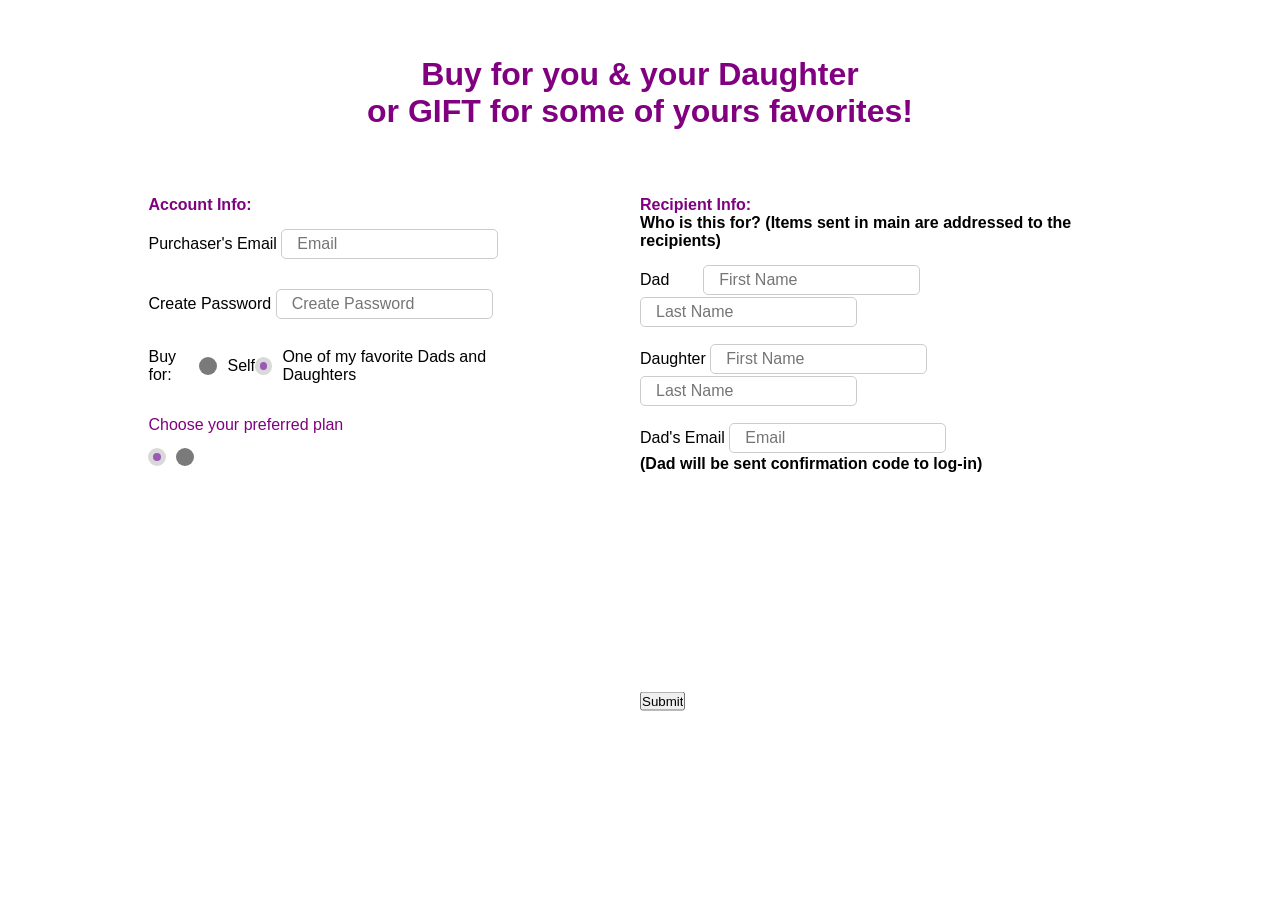
==== index.html @ 10112c99 "sdf" ====
<!DOCTYPE html>
<html lang="en">

<head>
    <meta charset="UTF-8">
    <meta http-equiv="X-UA-Compatible" content="IE=edge">
    <meta name="viewport" content="width=device-width, initial-scale=1.0">
    <title>Form</title>
    <link rel="stylesheet" type="text/css" href="style.css">
    <script src="https://ajax.googleapis.com/ajax/libs/jquery/3.5.1/jquery.min.js"></script>

    <script>
        var allProducts = [];
        function onEmaiChange() {
            console.log("onEmaiChange ")
            var emailInput = document.getElementById("email");
            var alleyoop_login_email = localStorage.getItem("alleyoop_login_email")
            passwordDiv.style.display = "block";
            if(alleyoop_login_email) {
                if (alleyoop_login_email == emailInput.value) {
                    passwordDiv.style.display = "none";
                }else {
                    passwordDiv.style.display = "block";
                }
            }
        }
        $(document).ready(function () {
            getProductList()
            var id = localStorage.getItem("alleyoop_login_id")
            var alleyoop_login_email = localStorage.getItem("alleyoop_login_email")
            
            var emailInput = document.getElementById("email");
            // var passwordDiv = document.getElementById("passwordDiv");
            if (id) {
                emailInput.value = alleyoop_login_email
                passwordDiv.style.display = "none";
            }else {
                passwordDiv.style.display = "block";
            }
        });
        function getProductList() {
            var settings = {
                "url": "http://0.0.0.0:4000",
                "method": "POST",
                "timeout": 0,
                "headers": {
                    "Content-Type": "application/json"
                },
                "data": JSON.stringify({
                    query: "query {user_allStripeProducts(limit:2) {\n    id\n    name\n    active\n    description\n    currency\n    unit_amount\n    product\n    recurring {\n        interval\n        interval_count\n        trial_period_days\n        usage_type\n    }\n}}",
                    variables: {}
                })
            };

            $.ajax(settings).done(function (response) {
                console.log("response products " + JSON.stringify(response));
                if (response.data.user_allStripeProducts.length > 1) {
                    allProducts = response.data.user_allStripeProducts;
                    var priceMonthly = allProducts[1].unit_amount / 100;
                    var priceYearly = allProducts[0].unit_amount / 100;
                    var priceMonthlyTotal = priceMonthly * 12
                    var yearlyPercents = (priceYearly / priceMonthlyTotal) * 100
                    var yearlySavingPercent = 100 - yearlyPercents
                    var priceText1 = allProducts[1].currency.toUpperCase() + " " + priceMonthly + "/" + allProducts[1].recurring.interval + ", Billed Monthly(automatic renewal,cancel anytime)"
                    var priceText2 = allProducts[0].currency.toUpperCase() + " " + priceYearly + "/" + allProducts[0].recurring.interval + ", Billed Annually( " + Math.floor(yearlySavingPercent) + "% yearly savings)"

                    document.getElementById("plan1").innerHTML = priceText1
                    document.getElementById("plan2").innerHTML = priceText2
                }
            });
        }
        function openForm() {
            
            document.getElementById("myForm").style.display = "block";
        }

        function closeForm() {
            document.getElementById("myForm").style.display = "none";
        }
        function submitButtonClick() {
            console.log("email is ")
            var email = document.getElementById("email").value ?? undefined;
            var password = document.getElementById("password").value ?? undefined;

            var dadFirstName = document.getElementById("dadFirstName").value ?? undefined;
            var dadLastName = document.getElementById("dadLastName").value ?? undefined;
            var daughterFirstName = document.getElementById("daughterFirstName").value ?? undefined;
            var daughterLastName = document.getElementById("daughterLastName").value ?? undefined;
            var dadEmail = document.getElementById("dadEmail").value ?? undefined;

            var base_url = window.location.origin;
            var successUrl = base_url + "/success.html"
            var cancelUrl = base_url + "/cancel.html"
            // console.log("password is " + base_url)
            var option1 = $("input[type='radio'][id='option-1']:checked").val();
            var option2 = $("input[type='radio'][id='option-2']:checked").val();
            var option3 = $("input[type='radio'][id='option-3']:checked").val();
            var option4 = $("input[type='radio'][id='option-4']:checked").val();
            console.log("check3 is " + option3)
            console.log("check4 is " + option4)
            
            var dadEmailFinal = ""
            // if (!(option3 || option4)) {
            //     alert("Please select your plan")
            //     return;
            // }
            console.log("check4 is " + dadFirstName)
            console.log("check4 is " + dadLastName)
            console.log("check4 is " + daughterFirstName)
            console.log("check4 is " + daughterLastName)
            console.log("check4 is " + dadEmail)
            if(!(dadFirstName && dadLastName && dadEmail)){
                alert("Please fill all the required information")
                return;
            }
            if(option1) {
                dadEmailFinal = dadEmailFinal 
            }else {
                dadEmailFinal = dadEmail
            }
            var selectedProduct
            if (option3) {
                selectedProduct = allProducts[1]
            }
            if (option4) {
                selectedProduct = allProducts[0]
            }
            if (!(option3 || option4)) {
                alert("Please select your plan")
                return;
            }
            var id = localStorage.getItem("alleyoop_login_id") ?? ""
            if (email && (id || password)) {
                
                var query = "mutation ($gift_giver_id : String!,$success_url : String!,$cancel_url : String!,$product_id : String!,$input : GiftGiverInput!,){\n    giftGiver_Stripe(gift_giver_id : $gift_giver_id,success_url : $success_url,cancel_url : $cancel_url,product_id : $product_id,input : $input, ){\n        url id\n    }\n}\n"
                console.log("query + " + query)
                var settings = {
                    "url": "http://0.0.0.0:4000",
                    "method": "POST",
                    "timeout": 0,
                    "headers": {
                        "Content-Type": "application/json"
                    },
                    "data": JSON.stringify({
                        query: query,
                        variables:  {"gift_giver_id":id,"success_url":successUrl,
                        "cancel_url":cancelUrl,"product_id":selectedProduct.product,
                        "input":{"email":email,"password":password}}
                    })
                };

                $.ajax(settings).done(function (response) {
                    console.log(JSON.stringify(response));
                    if (response.data.giftGiver_Stripe) {
                        localStorage.setItem('alleyoop_login_id', response.data.giftGiver_Stripe.id)
                        localStorage.setItem('alleyoop_login_email', email)
                        sessionStorage.setItem('dadFirstName', dadFirstName)
                        sessionStorage.setItem('dadLastName', dadLastName)
                        sessionStorage.setItem('daughterFirstName', daughterFirstName)
                        sessionStorage.setItem('daughterLastName', daughterLastName)
                        sessionStorage.setItem('dadEmail', dadEmailFinal)
                        sessionStorage.setItem('purchaserEmail', email)
                        sessionStorage.setItem('productId', selectedProduct.product)
                        sessionStorage.setItem('product', JSON.stringify(selectedProduct))

                        window.location.replace(response.data.giftGiver_Stripe.url);
                    } else {
                        if (response.errors.length > 0) {
                            let message = response.errors[0].message
                            if (message == "This Email ID is already registered.") {
                                getConfirmation()
                            } else {
                                alert(message)
                            }

                        } else {
                            alert("Something went wrong, please try again later")
                        }
                    }
                });
            } else {
                alert("Please enter email and password")
            }
        }
        function getConfirmation() {
            var retVal = confirm("This email is already exists, do you want to proceed to login?");
            if (retVal == true) {
                openForm()
                return true;
            }
            else {
                return false;
            }
        }
        function loginClicked() {
            var email = document.getElementById("emailPopup").value ?? undefined;
            var password = document.getElementById("passwordPopup").value ?? undefined;
            
            if (email && password) {
                var settings = {
                    "url": "http://0.0.0.0:4000",
                    "method": "POST",
                    "timeout": 0,
                    "headers": {
                        "Content-Type": "application/json"
                    },
                    "data": JSON.stringify({
                        query: "query ($email : String!,$password : String!){\n    login_giftGiver(email:$email,password:$password ){\n        email id\n    }\n}",
                        variables: {
    "email":email,
    "password":password
}
                    })
                };

                $.ajax(settings).done(function (response) {
                    console.log(response);
                    if (response.data.login_giftGiver) {

                        localStorage.setItem('alleyoop_login_id', response.data.login_giftGiver.id)
                        localStorage.setItem('alleyoop_login_email', email)
                        var passwordDiv = document.getElementById("passwordDiv");
                        passwordDiv.style.display = 'none';
                        closeForm()
                    } else {
                        if (response.errors.length > 0) {

                            alert(response.errors[0].message)

                        } else {
                            alert("Something went wrong, please try again later")
                        }
                    }
                });
            } else {
                alert("Please enter email and password")
            }
        }
    </script>
</head>

<body>
    <main>
        <div class="TopContainer">
            <p>Buy for you & your Daughter</p>
            <p>or GIFT for some of yours favorites!</p>
        </div>
        <div class="MiddleContainer">
            <div class="LeftContainer">
                <span style="color:purple">Account Info:</span>
                <form action="#">
                    <div class="input-box">
                        <span class="details">
                            Purchaser's Email
                        </span>
                        <input type="text" placeholder="Email" onkeypress="onEmaiChange()" id="email" required>
                    </div>
                    <div class="input-box" id="passwordDiv">
                        <span class="details">
                            Create Password
                        </span>
                        <input type="text" placeholder="Create Password" id="password" required>
                    </div>
                    <div class="Buy-details" style="font-weight: normal;">
                        <input type="radio" name="Buy" id="option-1" value="self" onchange="show1()">
                        <input type="radio" name="Buy" id="option-2" checked="checked" value="daughters" onchange="show1()">
                        <div class="type">
                            <span>Buy for: </span>
                            <label for="option-1">
                                <span class="option one"></span>
                                <span class="Buy">Self</span>
                            </label>
                            <label for="option-2">
                                <span class="option two"></span>
                                <span class="Buy">One of my favorite Dads and Daughters</span>
                            </label>
                        </div>


                    </div>
                    <br>
                    <div class="Plan-details" style="font-weight: normal;">
                        <p style="color:purple">Choose your preferred plan</p>

                        <input type="radio" name="Plan" checked="checked" id="option-3">
                        <input type="radio" name="Plan" id="option-4">
                        <div class="plantype" style="font-size: 50;">
                            <label for="option-3">
                                <span class="option three"></span>
                                <span class="Plan" id="plan1"></span>
                            </label>

                            <label for="option-4">
                                <span class="option four"></span>
                                <span class="Plan" id="plan2"></span>
                            </label>
                        </div>
                    </div>
                </form>
            </div>


            <div class="RightContainer" id="right-container">
                <span style="color:purple">Recipient Info:</span>
                <p>Who is this for? (Items sent in main are addressed to the recipients)</p>
                <form action="#">
                    <div class="input-box">
                        <span class="details" style="padding-right: 6%;">
                            Dad
                        </span>
                        <input type="text" id="dadFirstName" placeholder="First Name" required>
                        <input type="text" id="dadLastName" placeholder="Last Name" required>
                    </div>
                    <div class="input-box">
                        <span class="details">
                            Daughter
                        </span>
                        <input type="text" id="daughterFirstName" placeholder="First Name" required>
                        <input type="text" id="daughterLastName" placeholder="Last Name" required>
                    </div>
                    <!-- <div class="input-box">
                        <span class="details">Daughter's Birthday(optional)</span>
                        <input type="text" style="width: 12%" placeholder="MM">
                        <input type="text" style="width: 12%" placeholder="YY">
                        <p>(allows us to deliver most fun and age-appropriare )</p>
                    </div> -->

                    <div class="input-box" style="padding-bottom: 5%">
                        <span class="details">
                            Dad's Email
                        </span>
                        <input type="text" id="dadEmail" placeholder="Email" required>
                        <p>(Dad will be sent confirmation code to log-in)</p>
                    </div>

                    <!-- <div class="input-box">
                        <p class="details">
                            Recipient's Mailing Address:
                        </p>
                        <input type="text" placeholder="Address 1 (Number and Street)" style="width:80%">
                        <input type="text" placeholder="Address 2 " style="width:80%">
                        <input type="text" placeholder="City" style="width:30%">
                        <input type="text" placeholder="State" style="width:10%">
                        <input type="text" placeholder="ZIP/Postal Code" style="width:30%">
                    </div> -->
                </form>
            </div>
        </div>

        <div class="BottomContainer">
            <div class="button">
                <input type="submit" value="Submit" onclick="submitButtonClick()">
            </div>
        </div>
        <div class="form-popup" id="myForm">
            <form class="form-container">
                <h1>Login</h1>

                <label for="email"><b>Email</b></label>
                <input type="text" placeholder="Enter Email" id="emailPopup" name="email" required>

                <label for="psw"><b>Password</b></label>
                <input type="password" placeholder="Enter Password" id="passwordPopup" name="psw" required>

                <button type="button" class="btn" onclick="loginClicked()">Login</button>
                <button type="button" class="btn cancel" onclick="closeForm()">Close</button>
            </form>
        </div>
    </main>
    <script src="./app.js"></script>
</body>

</html>
---- style.css ----
*{
    margin: 0;
    padding: 0;
    box-sizing: border-box;
}

main{
    padding-top: 2%;
    padding-bottom: 2%;
    padding-left: 10%;
    padding-right: 10%;
    display: grid;
    grid-template-rows: 150px 500px 50px;
    grid-template-columns: repeat(2,1fr);
}




.TopContainer{
    padding-top: 3%;
    color: purple;
    font-weight: bold;
    font-size: xx-large;
    font-family:sans-serif;
    text-align: center;
    grid-column: 1/-1;
}

.MiddleContainer{
    color: black;
    font-weight: bold;
    font-family:sans-serif;
    font-size: medium;
    display: grid;
    grid-column: 1/-1;
    grid-template-columns: repeat(2,0.5fr);
    padding: 2%;
}
.BottomContainer{
    grid-column: 1/-1;  
    position: relative;  
}

.button{
    margin: 0;
    position: absolute;
    top: 50%;
    left: 50%;
    -ms-transform: translateY(-50%);
    transform: translateY(-50%);
}

.MiddleContainer .LeftContainer .input-box input{
    height: 30px;
    margin-bottom: 3%;
    border-radius: 5px;
    border: 1px solid #ccc;
    padding-left: 15px;
    font-size: 16px;
}

.MiddleContainer .LeftContainer .input-box .details{
    font-weight: 500;
    margin-bottom: 10px;

}

.MiddleContainer .LeftContainer .input-box {
    margin: 15px 0 2px 0;
    width: calc(100%/2-20px);
}

.MiddleContainer .RightContainer .input-box .details{
    font-weight: 500;
    margin-bottom: 5px;

}

.MiddleContainer .RightContainer .input-box input{
    height: 30px;
    margin-bottom: 2px;
    border-radius: 5px;
    border: 1px solid #ccc;
    padding-left: 15px;
    font-size: 16px;
}


.MiddleContainer .RightContainer .input-box {
    margin: 15px 0 2px 0;
    width: calc(100%/2-20px);
}

.Buy-details .type{
    display: flex;
    width: 80%;
    margin: 14px 0;
    justify-content: space-between;
}
.Buy-details .type label{
    display: flex;
    align-items: center;
}
.Buy-details .type .option{
    height: 18px;
    width: 18px;
    background: #7a7a7a;
    border-radius: 50%;
    margin-right: 10px;
    border: 5px solid transparent;
}

.Plan-details .plantype{
    display: flex;
    width: 80%;
    margin: 14px 0;
}
.Plan-details .plantype label{
    display: flex;
    align-items: center;
}
.Plan-details .plantype .option{
    height: 18px;
    width: 18px;
    background: #7a7a7a;
    border-radius: 50%;
    margin-right: 10px;
    border: 5px solid transparent;
}




#option-1:checked ~ .type .one,
#option-2:checked ~ .type .two{
   
    border-color: #d9d9d9;
    background: #9b59b6;
}

#option-3:checked ~ .plantype .three,
#option-4:checked ~ .plantype .four{
   
    border-color: #d9d9d9;
    background: #9b59b6;
}


form input[type="radio"]{
    display: none;
}

.button input{
    height: 100%;
    width: 100%;
}
.mainBody {
    display: flex;
    justify-content: center;
    align-items: center;
    background: #242d60;
    font-family: -apple-system, BlinkMacSystemFont, 'Segoe UI', 'Roboto',
    'Helvetica Neue', 'Ubuntu', sans-serif;
    height: 100vh;
    margin: 0;
    -webkit-font-smoothing: antialiased;
    -moz-osx-font-smoothing: grayscale;
  }
  section {
    background: #ffffff;
    display: flex;
    flex-direction: column;
    width: 400px;
    height: 112px;
    border-radius: 6px;
    justify-content: space-between;
  }
  .product {
    display: flex;
  }
  .description {
    display: flex;
    flex-direction: column;
    justify-content: center;
  }
  .para {
    font-style: normal;
    font-weight: 500;
    font-size: 14px;
    line-height: 20px;
    letter-spacing: -0.154px;
    color: #242d60;
    height: 100%;
    width: 100%;
    padding: 0 20px;
    display: flex;
    align-items: center;
    justify-content: center;
    box-sizing: border-box;
  }
.btn {
    background-color: #04AA6D;
    color: white;
    padding: 16px 20px;
    border: none;
    cursor: pointer;
    width: 50%;
    margin-bottom:10px;
    opacity: 0.8;
    align-self: center;
  }
.cancel {
    background-color:#242d60;
  }
  body {font-family: Arial, Helvetica, sans-serif;}
  * {box-sizing: border-box;}
  
  /* Button used to open the contact form - fixed at the bottom of the page */
  .open-button {
    background-color: #555;
    color: white;
    padding: 16px 20px;
    border: none;
    cursor: pointer;
    opacity: 0.8;
    position: fixed;
    bottom: 23px;
    right: 28px;
    width: 280px;
  }
  
  /* The popup form - hidden by default */
  .form-popup {
    display: none;
    position: absolute;
      top:25%;
  left:25%;
    border: 3px solid #f1f1f1;
    z-index: 0;
  }
  
  /* Add styles to the form container */
  .form-container {
    max-width: 300px;
    padding: 10px;
    background-color: white;
  }
  
  /* Full-width input fields */
  .form-container input[type=text], .form-container input[type=password] {
    width: 100%;
    padding: 15px;
    margin: 5px 0 22px 0;
    border: none;
    background: #f1f1f1;
  }
  
  /* When the inputs get focus, do something */
  .form-container input[type=text]:focus, .form-container input[type=password]:focus {
    background-color: #ddd;
    outline: none;
  }
  
  /* Set a style for the submit/login button */
  .form-container .btn {
    background-color: #04AA6D;
    color: white;
    padding: 16px 20px;
    border: none;
    cursor: pointer;
    width: 100%;
    margin-bottom:10px;
    opacity: 0.8;
  }
  
  /* Add a red background color to the cancel button */
  .form-container .cancel {
    background-color: red;
  }
  
  /* Add some hover effects to buttons */
  .form-container .btn:hover, .open-button:hover {
    opacity: 1;
  }
   /*
  img {
    border-radius: 6px;
    margin: 10px;
    width: 54px;
    height: 57px;
  }
  h3,
  h5 {
    font-style: normal;
    font-weight: 500;
    font-size: 14px;
    line-height: 20px;
    letter-spacing: -0.154px;
    color: #242d60;
    margin: 0;
  }
  h5 {
    opacity: 0.5;
  } */
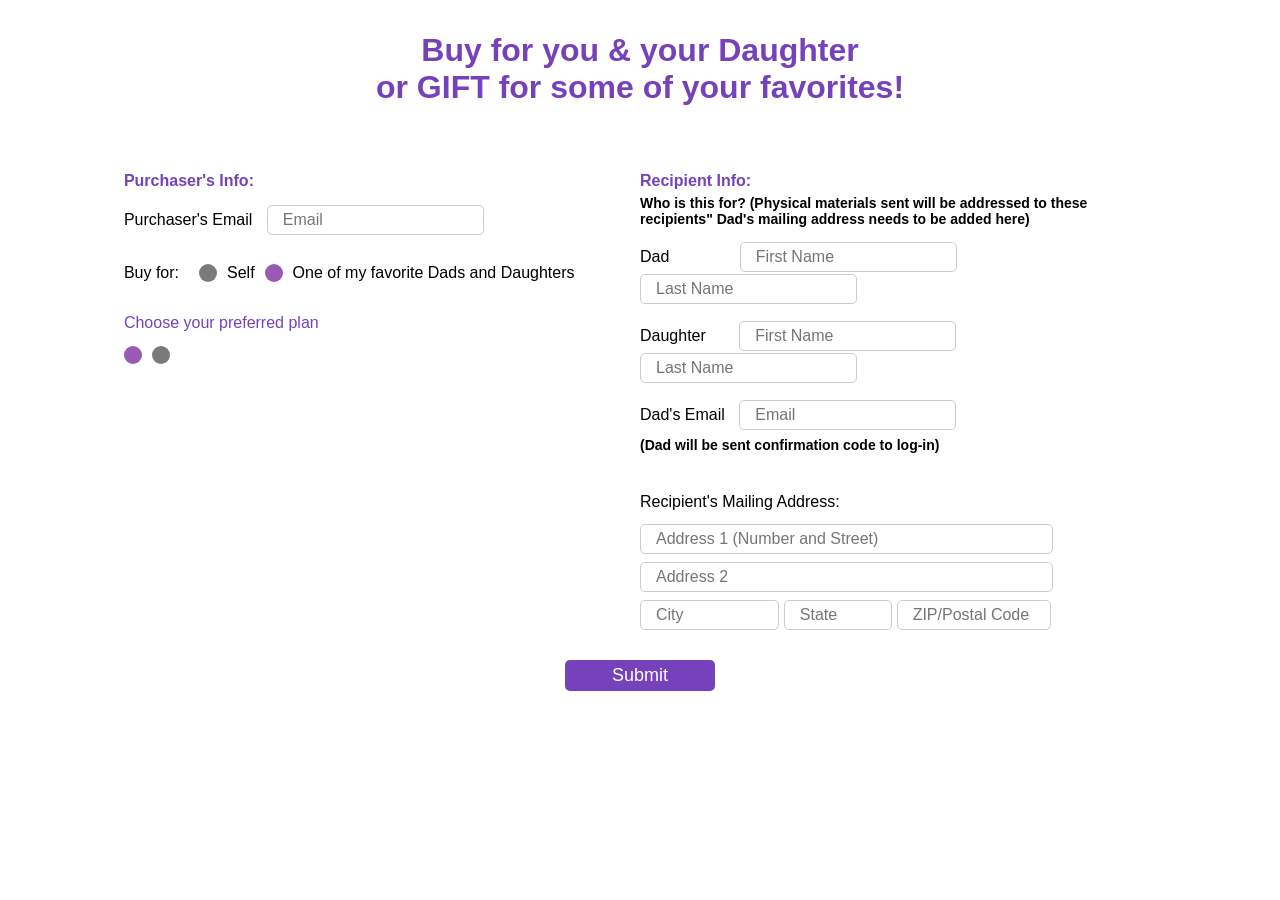
==== commit 8a7878cc: ":: plan purchase new" ====
--- a/index.html
+++ b/index.html
@@ -10,37 +10,38 @@
     <script src="https://ajax.googleapis.com/ajax/libs/jquery/3.5.1/jquery.min.js"></script>
 
     <script>
+        var serverUrl = "http://localhost:4000"
         var allProducts = [];
         function onEmaiChange() {
             console.log("onEmaiChange ")
-            var emailInput = document.getElementById("email");
-            var alleyoop_login_email = localStorage.getItem("alleyoop_login_email")
-            passwordDiv.style.display = "block";
-            if(alleyoop_login_email) {
-                if (alleyoop_login_email == emailInput.value) {
-                    passwordDiv.style.display = "none";
-                }else {
-                    passwordDiv.style.display = "block";
-                }
-            }
+            // var emailInput = document.getElementById("email");
+            // var alleyoop_login_email = localStorage.getItem("alleyoop_login_email")
+            // // passwordDiv.style.display = "block";
+            // if(alleyoop_login_email) {
+            //     if (alleyoop_login_email == emailInput.value) {
+            //         passwordDiv.style.display = "none";
+            //     }else {
+            //         passwordDiv.style.display = "block";
+            //     }
+            // }
         }
         $(document).ready(function () {
             getProductList()
-            var id = localStorage.getItem("alleyoop_login_id")
-            var alleyoop_login_email = localStorage.getItem("alleyoop_login_email")
+            // var id = localStorage.getItem("alleyoop_login_id")
+            // var alleyoop_login_email = localStorage.getItem("alleyoop_login_email")
             
-            var emailInput = document.getElementById("email");
-            // var passwordDiv = document.getElementById("passwordDiv");
-            if (id) {
-                emailInput.value = alleyoop_login_email
-                passwordDiv.style.display = "none";
-            }else {
-                passwordDiv.style.display = "block";
-            }
+            // var emailInput = document.getElementById("email");
+            // // var passwordDiv = document.getElementById("passwordDiv");
+            // if (id) {
+            //     emailInput.value = alleyoop_login_email
+            //     // passwordDiv.style.display = "none";
+            // }else {
+            //     // passwordDiv.style.display = "block";
+            // }
         });
         function getProductList() {
             var settings = {
-                "url": "http://0.0.0.0:4000",
+                "url": serverUrl,
                 "method": "POST",
                 "timeout": 0,
                 "headers": {
@@ -80,13 +81,19 @@
         function submitButtonClick() {
             console.log("email is ")
             var email = document.getElementById("email").value ?? undefined;
-            var password = document.getElementById("password").value ?? undefined;
+           // var password = document.getElementById("password").value ?? undefined;
 
             var dadFirstName = document.getElementById("dadFirstName").value ?? undefined;
             var dadLastName = document.getElementById("dadLastName").value ?? undefined;
             var daughterFirstName = document.getElementById("daughterFirstName").value ?? undefined;
             var daughterLastName = document.getElementById("daughterLastName").value ?? undefined;
             var dadEmail = document.getElementById("dadEmail").value ?? undefined;
+            var addressLine1 = document.getElementById("addressLine1").value ?? undefined;
+            var addressLine2 = document.getElementById("addressLine2").value ?? undefined;
+            var addressCity = document.getElementById("addressCity").value ?? undefined;
+            var addressState = document.getElementById("addressState").value ?? undefined;
+            var addressZip = document.getElementById("addressZip").value ?? undefined;
+
 
             var base_url = window.location.origin;
             var successUrl = base_url + "/success.html"
@@ -106,15 +113,14 @@
             // }
             console.log("check4 is " + dadFirstName)
             console.log("check4 is " + dadLastName)
-            console.log("check4 is " + daughterFirstName)
-            console.log("check4 is " + daughterLastName)
+            // console.log("check4 is " + daughterFirstName)
+            // console.log("check4 is " + daughterLastName)
             console.log("check4 is " + dadEmail)
-            if(!(dadFirstName && dadLastName && dadEmail)){
-                alert("Please fill all the required information")
-                return;
-            }
+           
             if(option1) {
-                dadEmailFinal = dadEmailFinal 
+                dadEmailFinal = email 
+                dadFirstName = ""
+                dadLastName = "";
             }else {
                 dadEmailFinal = dadEmail
             }
@@ -129,13 +135,20 @@
                 alert("Please select your plan")
                 return;
             }
-            var id = localStorage.getItem("alleyoop_login_id") ?? ""
-            if (email && (id || password)) {
+           if(option2) {
+            if(!(dadEmailFinal && dadFirstName && dadLastName)){
+                alert("Please fill all the required information")
+                return;
+            }
+          }
+            // var id = localStorage.getItem("alleyoop_login_id") ?? ""
+            // if (email && (id || password)) {
+            if (email) {
                 
-                var query = "mutation ($gift_giver_id : String!,$success_url : String!,$cancel_url : String!,$product_id : String!,$input : GiftGiverInput!,){\n    giftGiver_Stripe(gift_giver_id : $gift_giver_id,success_url : $success_url,cancel_url : $cancel_url,product_id : $product_id,input : $input, ){\n        url id\n    }\n}\n"
+                var query = "mutation giftGiver_Stripe($gift_giver_id : String!,$success_url : String!,$cancel_url : String!,$product_id : String!,$input : GiftGiverInput!,){\n    giftGiver_Stripe(gift_giver_id : $gift_giver_id,success_url : $success_url,cancel_url : $cancel_url,product_id : $product_id,input : $input, ){\n        url \n    }\n}\n"
                 console.log("query + " + query)
                 var settings = {
-                    "url": "http://0.0.0.0:4000",
+                    "url": serverUrl,
                     "method": "POST",
                     "timeout": 0,
                     "headers": {
@@ -143,9 +156,10 @@
                     },
                     "data": JSON.stringify({
                         query: query,
-                        variables:  {"gift_giver_id":id,"success_url":successUrl,
+                        variables:  {"gift_giver_id":"","success_url":successUrl,
                         "cancel_url":cancelUrl,"product_id":selectedProduct.product,
-                        "input":{"email":email,"password":password}}
+                        "input":{"email":email}}
+                        // "input":{"email":email,"password":password}}
                     })
                 };
 
@@ -162,7 +176,11 @@
                         sessionStorage.setItem('purchaserEmail', email)
                         sessionStorage.setItem('productId', selectedProduct.product)
                         sessionStorage.setItem('product', JSON.stringify(selectedProduct))
-
+                        sessionStorage.setItem('addressLine1',addressLine1)
+                        sessionStorage.setItem('addressLine2',addressLine2)
+                        sessionStorage.setItem('addressCity',addressCity)
+                        sessionStorage.setItem('addressState',addressState)
+                        sessionStorage.setItem('addressZip',addressZip)
                         window.location.replace(response.data.giftGiver_Stripe.url);
                     } else {
                         if (response.errors.length > 0) {
@@ -179,7 +197,7 @@
                     }
                 });
             } else {
-                alert("Please enter email and password")
+                alert("Please enter purchaser email")
             }
         }
         function getConfirmation() {
@@ -198,7 +216,7 @@
             
             if (email && password) {
                 var settings = {
-                    "url": "http://0.0.0.0:4000",
+                    "url": serverUrl,
                     "method": "POST",
                     "timeout": 0,
                     "headers": {
@@ -219,8 +237,8 @@
 
                         localStorage.setItem('alleyoop_login_id', response.data.login_giftGiver.id)
                         localStorage.setItem('alleyoop_login_email', email)
-                        var passwordDiv = document.getElementById("passwordDiv");
-                        passwordDiv.style.display = 'none';
+                        // var passwordDiv = document.getElementById("passwordDiv");
+                        // passwordDiv.style.display = 'none';
                         closeForm()
                     } else {
                         if (response.errors.length > 0) {
@@ -241,37 +259,37 @@
 
 <body>
     <main>
-        <div class="TopContainer">
+        <div class="TopContainer" style="color:#7542BB ">
             <p>Buy for you & your Daughter</p>
-            <p>or GIFT for some of yours favorites!</p>
+            <p>or GIFT for some of your favorites!</p>
         </div>
         <div class="MiddleContainer">
-            <div class="LeftContainer">
-                <span style="color:purple">Account Info:</span>
+            <div class="LeftContainer" >
+                <span style="color:#7542BB ">Purchaser's Info:</span>
                 <form action="#">
                     <div class="input-box">
-                        <span class="details">
+                        <span class="details" style="padding-right: 10px;">
                             Purchaser's Email
                         </span>
-                        <input type="text" placeholder="Email" onkeypress="onEmaiChange()" id="email" required>
-                    </div>
-                    <div class="input-box" id="passwordDiv">
-                        <span class="details">
+                        <input  type="text" placeholder="Email" onkeypress="onEmaiChange()" id="email" required>
+                    </div>
+                    <!-- <div class="input-box" id="passwordDiv">
+                        <span class="details" style="padding-right: 15px;">
                             Create Password
                         </span>
                         <input type="text" placeholder="Create Password" id="password" required>
-                    </div>
+                    </div> -->
                     <div class="Buy-details" style="font-weight: normal;">
                         <input type="radio" name="Buy" id="option-1" value="self" onchange="show1()">
                         <input type="radio" name="Buy" id="option-2" checked="checked" value="daughters" onchange="show1()">
                         <div class="type">
-                            <span>Buy for: </span>
+                            <span style="margin-right: 20px; ">Buy for: </span>
                             <label for="option-1">
-                                <span class="option one"></span>
+                                <span class="option one" style="padding-right: 8px;"></span>
                                 <span class="Buy">Self</span>
                             </label>
-                            <label for="option-2">
-                                <span class="option two"></span>
+                            <label for="option-2" style="padding-right: 14px;">
+                                <span class="option two" style="padding-right: 8px;"></span>
                                 <span class="Buy">One of my favorite Dads and Daughters</span>
                             </label>
                         </div>
@@ -280,18 +298,18 @@
                     </div>
                     <br>
                     <div class="Plan-details" style="font-weight: normal;">
-                        <p style="color:purple">Choose your preferred plan</p>
+                        <span style="color:#7542BB ">Choose your preferred plan</span>
 
                         <input type="radio" name="Plan" checked="checked" id="option-3">
                         <input type="radio" name="Plan" id="option-4">
-                        <div class="plantype" style="font-size: 50;">
+                        <div class="plantype" style="font-size: 30; ">
                             <label for="option-3">
-                                <span class="option three"></span>
+                                <span class="option three" style="padding-right: 8px;"></span>
                                 <span class="Plan" id="plan1"></span>
                             </label>
 
-                            <label for="option-4">
-                                <span class="option four"></span>
+                            <label for="option-4" style="padding-right: 14px;" >
+                                <span class="option four" style="padding-right: 8px;"></span>
                                 <span class="Plan" id="plan2"></span>
                             </label>
                         </div>
@@ -300,19 +318,20 @@
             </div>
 
 
-            <div class="RightContainer" id="right-container">
-                <span style="color:purple">Recipient Info:</span>
-                <p>Who is this for? (Items sent in main are addressed to the recipients)</p>
+            <div class="RightContainer" id="right-container" style="width: 100%;">
+                <span style="color:#7542BB ">Recipient Info:</span>
+                <p style="font-size: 14px;font-weight:600; font-family:sans-serif; margin-top:5px">Who is this for? (Physical materials sent will be addressed to these recipients"
+                    Dad's mailing address needs to be added here)</p>
                 <form action="#">
                     <div class="input-box">
-                        <span class="details" style="padding-right: 6%;">
+                        <span class="details" style="padding-right: 66px; ">
                             Dad
                         </span>
                         <input type="text" id="dadFirstName" placeholder="First Name" required>
                         <input type="text" id="dadLastName" placeholder="Last Name" required>
                     </div>
                     <div class="input-box">
-                        <span class="details">
+                        <span class="details" style="padding-right: 29px;">
                             Daughter
                         </span>
                         <input type="text" id="daughterFirstName" placeholder="First Name" required>
@@ -326,30 +345,32 @@
                     </div> -->
 
                     <div class="input-box" style="padding-bottom: 5%">
-                        <span class="details">
+                        <span class="details" style="padding-right: 10px;">
                             Dad's Email
                         </span>
                         <input type="text" id="dadEmail" placeholder="Email" required>
-                        <p>(Dad will be sent confirmation code to log-in)</p>
-                    </div>
-
-                    <!-- <div class="input-box">
+                        <p style="font-size: 14px;font-weight:600; font-family:sans-serif;margin-top:5px">(Dad will be sent confirmation code to log-in)</p>
+                    </div>
+
+                    <div class="input-box">
                         <p class="details">
                             Recipient's Mailing Address:
                         </p>
-                        <input type="text" placeholder="Address 1 (Number and Street)" style="width:80%">
-                        <input type="text" placeholder="Address 2 " style="width:80%">
-                        <input type="text" placeholder="City" style="width:30%">
-                        <input type="text" placeholder="State" style="width:10%">
-                        <input type="text" placeholder="ZIP/Postal Code" style="width:30%">
-                    </div> -->
+                        <input type="text" id="addressLine1" placeholder="Address 1 (Number and Street)" style="width:80%; margin-top:8px">
+                        <input type="text" id="addressLine2" placeholder="Address 2 " style="width:80%; margin-top:6px">
+                        <input type="text" id="addressCity" placeholder="City" style="width:27%; margin-top:6px">
+                        <input type="text" id="addressState" placeholder="State" style="width:21%;">
+                        <input type="text" id="addressZip" placeholder="ZIP/Postal Code" style="width:30%">
+                    </div>
                 </form>
             </div>
         </div>
 
         <div class="BottomContainer">
             <div class="button">
-                <input type="submit" value="Submit" onclick="submitButtonClick()">
+                <input type="submit" value="Submit" style="font-size: 18px; padding-left:10px; padding-right:10px; padding-top:3px; padding-bottom:3px; 
+                font-weight:400; font-family:sans-serif; color:white; border: 2px solid transparent;; border-radius: 5px; 
+    background-color:#7542BB" onclick="submitButtonClick()">
             </div>
         </div>
         <div class="form-popup" id="myForm">
--- a/style.css
+++ b/style.css
@@ -5,10 +5,8 @@
 }
 
 main{
-    padding-top: 2%;
-    padding-bottom: 2%;
-    padding-left: 10%;
-    padding-right: 10%;
+    padding-left: 8%;
+    padding-right: 8%;
     display: grid;
     grid-template-rows: 150px 500px 50px;
     grid-template-columns: repeat(2,1fr);
@@ -35,20 +33,20 @@
     display: grid;
     grid-column: 1/-1;
     grid-template-columns: repeat(2,0.5fr);
-    padding: 2%;
+    padding-top: 2%;
+    padding-left:  2%;
+    padding-right: 2%;
 }
 .BottomContainer{
     grid-column: 1/-1;  
-    position: relative;  
+margin-top: 10px;
+   justify-self: center;
 }
 
 .button{
-    margin: 0;
-    position: absolute;
-    top: 50%;
-    left: 50%;
-    -ms-transform: translateY(-50%);
-    transform: translateY(-50%);
+width: 150px;
+align-self: center;
+    left: 48%;
 }
 
 .MiddleContainer .LeftContainer .input-box input{
@@ -57,7 +55,10 @@
     border-radius: 5px;
     border: 1px solid #ccc;
     padding-left: 15px;
+    margin-right: 1px;
     font-size: 16px;
+    
+    
 }
 
 .MiddleContainer .LeftContainer .input-box .details{
@@ -66,9 +67,12 @@
 
 }
 
+
 .MiddleContainer .LeftContainer .input-box {
     margin: 15px 0 2px 0;
     width: calc(100%/2-20px);
+
+ 
 }
 
 .MiddleContainer .RightContainer .input-box .details{
@@ -94,13 +98,14 @@
 
 .Buy-details .type{
     display: flex;
-    width: 80%;
+    width: 100%;
     margin: 14px 0;
-    justify-content: space-between;
+    justify-content:flex-start;
 }
 .Buy-details .type label{
     display: flex;
     align-items: center;
+    margin-right: 10px;
 }
 .Buy-details .type .option{
     height: 18px;
@@ -113,12 +118,12 @@
 
 .Plan-details .plantype{
     display: flex;
-    width: 80%;
+    width: 100%;
     margin: 14px 0;
+    justify-content:flex-start;
 }
 .Plan-details .plantype label{
     display: flex;
-    align-items: center;
 }
 .Plan-details .plantype .option{
     height: 18px;
@@ -137,6 +142,11 @@
    
     border-color: #d9d9d9;
     background: #9b59b6;
+    height: 18px;
+    width: 18px;
+    border-radius: 50%;
+    margin-right: 10px;
+    border: 5px solid transparent;
 }
 
 #option-3:checked ~ .plantype .three,
@@ -144,6 +154,12 @@
    
     border-color: #d9d9d9;
     background: #9b59b6;
+    height: 18px;
+    width: 18px;
+    border-radius: 50%;
+    margin-right: 10px;
+    border: 5px solid transparent;
+
 }
 
 
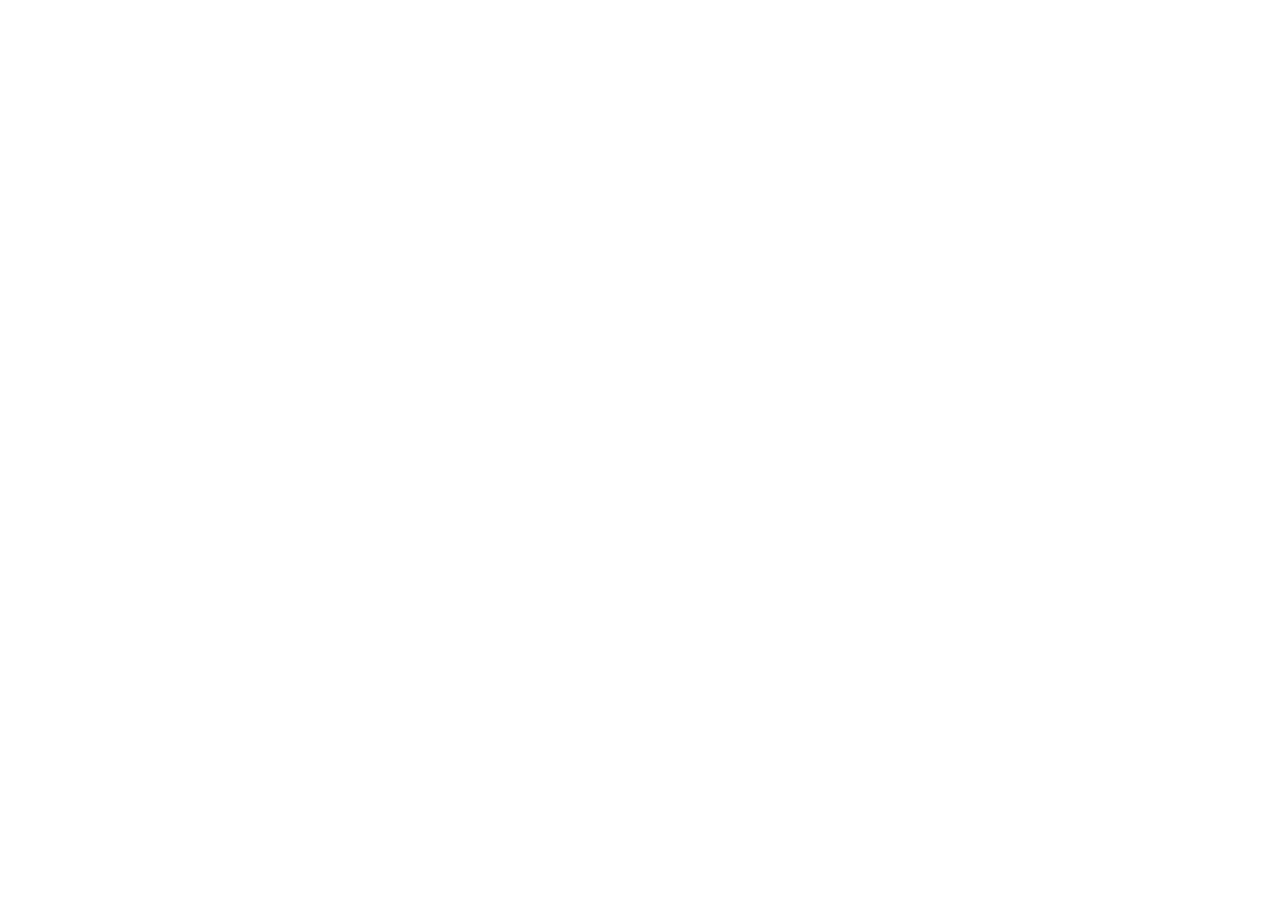
==== commit 6c4fb199: "Add files via upload" ====
--- a/index.html
+++ b/index.html
@@ -1,394 +1,58 @@
-<!DOCTYPE html>
-<html lang="en">
-
-<head>
-    <meta charset="UTF-8">
-    <meta http-equiv="X-UA-Compatible" content="IE=edge">
-    <meta name="viewport" content="width=device-width, initial-scale=1.0">
-    <title>Form</title>
-    <link rel="stylesheet" type="text/css" href="style.css">
-    <script src="https://ajax.googleapis.com/ajax/libs/jquery/3.5.1/jquery.min.js"></script>
-
-    <script>
-        var serverUrl = "http://localhost:4000"
-        var allProducts = [];
-        function onEmaiChange() {
-            console.log("onEmaiChange ")
-            // var emailInput = document.getElementById("email");
-            // var alleyoop_login_email = localStorage.getItem("alleyoop_login_email")
-            // // passwordDiv.style.display = "block";
-            // if(alleyoop_login_email) {
-            //     if (alleyoop_login_email == emailInput.value) {
-            //         passwordDiv.style.display = "none";
-            //     }else {
-            //         passwordDiv.style.display = "block";
-            //     }
-            // }
-        }
-        $(document).ready(function () {
-            getProductList()
-            // var id = localStorage.getItem("alleyoop_login_id")
-            // var alleyoop_login_email = localStorage.getItem("alleyoop_login_email")
-            
-            // var emailInput = document.getElementById("email");
-            // // var passwordDiv = document.getElementById("passwordDiv");
-            // if (id) {
-            //     emailInput.value = alleyoop_login_email
-            //     // passwordDiv.style.display = "none";
-            // }else {
-            //     // passwordDiv.style.display = "block";
-            // }
-        });
-        function getProductList() {
-            var settings = {
-                "url": serverUrl,
-                "method": "POST",
-                "timeout": 0,
-                "headers": {
-                    "Content-Type": "application/json"
-                },
-                "data": JSON.stringify({
-                    query: "query {user_allStripeProducts(limit:2) {\n    id\n    name\n    active\n    description\n    currency\n    unit_amount\n    product\n    recurring {\n        interval\n        interval_count\n        trial_period_days\n        usage_type\n    }\n}}",
-                    variables: {}
-                })
-            };
-
-            $.ajax(settings).done(function (response) {
-                console.log("response products " + JSON.stringify(response));
-                if (response.data.user_allStripeProducts.length > 1) {
-                    allProducts = response.data.user_allStripeProducts;
-                    var priceMonthly = allProducts[1].unit_amount / 100;
-                    var priceYearly = allProducts[0].unit_amount / 100;
-                    var priceMonthlyTotal = priceMonthly * 12
-                    var yearlyPercents = (priceYearly / priceMonthlyTotal) * 100
-                    var yearlySavingPercent = 100 - yearlyPercents
-                    var priceText1 = allProducts[1].currency.toUpperCase() + " " + priceMonthly + "/" + allProducts[1].recurring.interval + ", Billed Monthly(automatic renewal,cancel anytime)"
-                    var priceText2 = allProducts[0].currency.toUpperCase() + " " + priceYearly + "/" + allProducts[0].recurring.interval + ", Billed Annually( " + Math.floor(yearlySavingPercent) + "% yearly savings)"
-
-                    document.getElementById("plan1").innerHTML = priceText1
-                    document.getElementById("plan2").innerHTML = priceText2
-                }
-            });
-        }
-        function openForm() {
-            
-            document.getElementById("myForm").style.display = "block";
-        }
-
-        function closeForm() {
-            document.getElementById("myForm").style.display = "none";
-        }
-        function submitButtonClick() {
-            console.log("email is ")
-            var email = document.getElementById("email").value ?? undefined;
-           // var password = document.getElementById("password").value ?? undefined;
-
-            var dadFirstName = document.getElementById("dadFirstName").value ?? undefined;
-            var dadLastName = document.getElementById("dadLastName").value ?? undefined;
-            var daughterFirstName = document.getElementById("daughterFirstName").value ?? undefined;
-            var daughterLastName = document.getElementById("daughterLastName").value ?? undefined;
-            var dadEmail = document.getElementById("dadEmail").value ?? undefined;
-            var addressLine1 = document.getElementById("addressLine1").value ?? undefined;
-            var addressLine2 = document.getElementById("addressLine2").value ?? undefined;
-            var addressCity = document.getElementById("addressCity").value ?? undefined;
-            var addressState = document.getElementById("addressState").value ?? undefined;
-            var addressZip = document.getElementById("addressZip").value ?? undefined;
-
-
-            var base_url = window.location.origin;
-            var successUrl = base_url + "/success.html"
-            var cancelUrl = base_url + "/cancel.html"
-            // console.log("password is " + base_url)
-            var option1 = $("input[type='radio'][id='option-1']:checked").val();
-            var option2 = $("input[type='radio'][id='option-2']:checked").val();
-            var option3 = $("input[type='radio'][id='option-3']:checked").val();
-            var option4 = $("input[type='radio'][id='option-4']:checked").val();
-            console.log("check3 is " + option3)
-            console.log("check4 is " + option4)
-            
-            var dadEmailFinal = ""
-            // if (!(option3 || option4)) {
-            //     alert("Please select your plan")
-            //     return;
-            // }
-            console.log("check4 is " + dadFirstName)
-            console.log("check4 is " + dadLastName)
-            // console.log("check4 is " + daughterFirstName)
-            // console.log("check4 is " + daughterLastName)
-            console.log("check4 is " + dadEmail)
-           
-            if(option1) {
-                dadEmailFinal = email 
-                dadFirstName = ""
-                dadLastName = "";
-            }else {
-                dadEmailFinal = dadEmail
-            }
-            var selectedProduct
-            if (option3) {
-                selectedProduct = allProducts[1]
-            }
-            if (option4) {
-                selectedProduct = allProducts[0]
-            }
-            if (!(option3 || option4)) {
-                alert("Please select your plan")
-                return;
-            }
-           if(option2) {
-            if(!(dadEmailFinal && dadFirstName && dadLastName)){
-                alert("Please fill all the required information")
-                return;
-            }
-          }
-            // var id = localStorage.getItem("alleyoop_login_id") ?? ""
-            // if (email && (id || password)) {
-            if (email) {
-                
-                var query = "mutation giftGiver_Stripe($gift_giver_id : String!,$success_url : String!,$cancel_url : String!,$product_id : String!,$input : GiftGiverInput!,){\n    giftGiver_Stripe(gift_giver_id : $gift_giver_id,success_url : $success_url,cancel_url : $cancel_url,product_id : $product_id,input : $input, ){\n        url \n    }\n}\n"
-                console.log("query + " + query)
-                var settings = {
-                    "url": serverUrl,
-                    "method": "POST",
-                    "timeout": 0,
-                    "headers": {
-                        "Content-Type": "application/json"
-                    },
-                    "data": JSON.stringify({
-                        query: query,
-                        variables:  {"gift_giver_id":"","success_url":successUrl,
-                        "cancel_url":cancelUrl,"product_id":selectedProduct.product,
-                        "input":{"email":email}}
-                        // "input":{"email":email,"password":password}}
-                    })
-                };
-
-                $.ajax(settings).done(function (response) {
-                    console.log(JSON.stringify(response));
-                    if (response.data.giftGiver_Stripe) {
-                        localStorage.setItem('alleyoop_login_id', response.data.giftGiver_Stripe.id)
-                        localStorage.setItem('alleyoop_login_email', email)
-                        sessionStorage.setItem('dadFirstName', dadFirstName)
-                        sessionStorage.setItem('dadLastName', dadLastName)
-                        sessionStorage.setItem('daughterFirstName', daughterFirstName)
-                        sessionStorage.setItem('daughterLastName', daughterLastName)
-                        sessionStorage.setItem('dadEmail', dadEmailFinal)
-                        sessionStorage.setItem('purchaserEmail', email)
-                        sessionStorage.setItem('productId', selectedProduct.product)
-                        sessionStorage.setItem('product', JSON.stringify(selectedProduct))
-                        sessionStorage.setItem('addressLine1',addressLine1)
-                        sessionStorage.setItem('addressLine2',addressLine2)
-                        sessionStorage.setItem('addressCity',addressCity)
-                        sessionStorage.setItem('addressState',addressState)
-                        sessionStorage.setItem('addressZip',addressZip)
-                        window.location.replace(response.data.giftGiver_Stripe.url);
-                    } else {
-                        if (response.errors.length > 0) {
-                            let message = response.errors[0].message
-                            if (message == "This Email ID is already registered.") {
-                                getConfirmation()
-                            } else {
-                                alert(message)
-                            }
-
-                        } else {
-                            alert("Something went wrong, please try again later")
-                        }
-                    }
-                });
-            } else {
-                alert("Please enter purchaser email")
-            }
-        }
-        function getConfirmation() {
-            var retVal = confirm("This email is already exists, do you want to proceed to login?");
-            if (retVal == true) {
-                openForm()
-                return true;
-            }
-            else {
-                return false;
-            }
-        }
-        function loginClicked() {
-            var email = document.getElementById("emailPopup").value ?? undefined;
-            var password = document.getElementById("passwordPopup").value ?? undefined;
-            
-            if (email && password) {
-                var settings = {
-                    "url": serverUrl,
-                    "method": "POST",
-                    "timeout": 0,
-                    "headers": {
-                        "Content-Type": "application/json"
-                    },
-                    "data": JSON.stringify({
-                        query: "query ($email : String!,$password : String!){\n    login_giftGiver(email:$email,password:$password ){\n        email id\n    }\n}",
-                        variables: {
-    "email":email,
-    "password":password
-}
-                    })
-                };
-
-                $.ajax(settings).done(function (response) {
-                    console.log(response);
-                    if (response.data.login_giftGiver) {
-
-                        localStorage.setItem('alleyoop_login_id', response.data.login_giftGiver.id)
-                        localStorage.setItem('alleyoop_login_email', email)
-                        // var passwordDiv = document.getElementById("passwordDiv");
-                        // passwordDiv.style.display = 'none';
-                        closeForm()
-                    } else {
-                        if (response.errors.length > 0) {
-
-                            alert(response.errors[0].message)
-
-                        } else {
-                            alert("Something went wrong, please try again later")
-                        }
-                    }
-                });
-            } else {
-                alert("Please enter email and password")
-            }
-        }
-    </script>
-</head>
-
-<body>
-    <main>
-        <div class="TopContainer" style="color:#7542BB ">
-            <p>Buy for you & your Daughter</p>
-            <p>or GIFT for some of your favorites!</p>
-        </div>
-        <div class="MiddleContainer">
-            <div class="LeftContainer" >
-                <span style="color:#7542BB ">Purchaser's Info:</span>
-                <form action="#">
-                    <div class="input-box">
-                        <span class="details" style="padding-right: 10px;">
-                            Purchaser's Email
-                        </span>
-                        <input  type="text" placeholder="Email" onkeypress="onEmaiChange()" id="email" required>
-                    </div>
-                    <!-- <div class="input-box" id="passwordDiv">
-                        <span class="details" style="padding-right: 15px;">
-                            Create Password
-                        </span>
-                        <input type="text" placeholder="Create Password" id="password" required>
-                    </div> -->
-                    <div class="Buy-details" style="font-weight: normal;">
-                        <input type="radio" name="Buy" id="option-1" value="self" onchange="show1()">
-                        <input type="radio" name="Buy" id="option-2" checked="checked" value="daughters" onchange="show1()">
-                        <div class="type">
-                            <span style="margin-right: 20px; ">Buy for: </span>
-                            <label for="option-1">
-                                <span class="option one" style="padding-right: 8px;"></span>
-                                <span class="Buy">Self</span>
-                            </label>
-                            <label for="option-2" style="padding-right: 14px;">
-                                <span class="option two" style="padding-right: 8px;"></span>
-                                <span class="Buy">One of my favorite Dads and Daughters</span>
-                            </label>
-                        </div>
-
-
-                    </div>
-                    <br>
-                    <div class="Plan-details" style="font-weight: normal;">
-                        <span style="color:#7542BB ">Choose your preferred plan</span>
-
-                        <input type="radio" name="Plan" checked="checked" id="option-3">
-                        <input type="radio" name="Plan" id="option-4">
-                        <div class="plantype" style="font-size: 30; ">
-                            <label for="option-3">
-                                <span class="option three" style="padding-right: 8px;"></span>
-                                <span class="Plan" id="plan1"></span>
-                            </label>
-
-                            <label for="option-4" style="padding-right: 14px;" >
-                                <span class="option four" style="padding-right: 8px;"></span>
-                                <span class="Plan" id="plan2"></span>
-                            </label>
-                        </div>
-                    </div>
-                </form>
-            </div>
-
-
-            <div class="RightContainer" id="right-container" style="width: 100%;">
-                <span style="color:#7542BB ">Recipient Info:</span>
-                <p style="font-size: 14px;font-weight:600; font-family:sans-serif; margin-top:5px">Who is this for? (Physical materials sent will be addressed to these recipients"
-                    Dad's mailing address needs to be added here)</p>
-                <form action="#">
-                    <div class="input-box">
-                        <span class="details" style="padding-right: 66px; ">
-                            Dad
-                        </span>
-                        <input type="text" id="dadFirstName" placeholder="First Name" required>
-                        <input type="text" id="dadLastName" placeholder="Last Name" required>
-                    </div>
-                    <div class="input-box">
-                        <span class="details" style="padding-right: 29px;">
-                            Daughter
-                        </span>
-                        <input type="text" id="daughterFirstName" placeholder="First Name" required>
-                        <input type="text" id="daughterLastName" placeholder="Last Name" required>
-                    </div>
-                    <!-- <div class="input-box">
-                        <span class="details">Daughter's Birthday(optional)</span>
-                        <input type="text" style="width: 12%" placeholder="MM">
-                        <input type="text" style="width: 12%" placeholder="YY">
-                        <p>(allows us to deliver most fun and age-appropriare )</p>
-                    </div> -->
-
-                    <div class="input-box" style="padding-bottom: 5%">
-                        <span class="details" style="padding-right: 10px;">
-                            Dad's Email
-                        </span>
-                        <input type="text" id="dadEmail" placeholder="Email" required>
-                        <p style="font-size: 14px;font-weight:600; font-family:sans-serif;margin-top:5px">(Dad will be sent confirmation code to log-in)</p>
-                    </div>
-
-                    <div class="input-box">
-                        <p class="details">
-                            Recipient's Mailing Address:
-                        </p>
-                        <input type="text" id="addressLine1" placeholder="Address 1 (Number and Street)" style="width:80%; margin-top:8px">
-                        <input type="text" id="addressLine2" placeholder="Address 2 " style="width:80%; margin-top:6px">
-                        <input type="text" id="addressCity" placeholder="City" style="width:27%; margin-top:6px">
-                        <input type="text" id="addressState" placeholder="State" style="width:21%;">
-                        <input type="text" id="addressZip" placeholder="ZIP/Postal Code" style="width:30%">
-                    </div>
-                </form>
-            </div>
-        </div>
-
-        <div class="BottomContainer">
-            <div class="button">
-                <input type="submit" value="Submit" style="font-size: 18px; padding-left:10px; padding-right:10px; padding-top:3px; padding-bottom:3px; 
-                font-weight:400; font-family:sans-serif; color:white; border: 2px solid transparent;; border-radius: 5px; 
-    background-color:#7542BB" onclick="submitButtonClick()">
-            </div>
-        </div>
-        <div class="form-popup" id="myForm">
-            <form class="form-container">
-                <h1>Login</h1>
-
-                <label for="email"><b>Email</b></label>
-                <input type="text" placeholder="Enter Email" id="emailPopup" name="email" required>
-
-                <label for="psw"><b>Password</b></label>
-                <input type="password" placeholder="Enter Password" id="passwordPopup" name="psw" required>
-
-                <button type="button" class="btn" onclick="loginClicked()">Login</button>
-                <button type="button" class="btn cancel" onclick="closeForm()">Close</button>
-            </form>
-        </div>
-    </main>
-    <script src="./app.js"></script>
-</body>
-
-</html>+<!DOCTYPE html>
+<html>
+<head>
+  <!--
+    If you are serving your web app in a path other than the root, change the
+    href value below to reflect the base path you are serving from.
+
+    The path provided below has to start and end with a slash "/" in order for
+    it to work correctly.
+
+    For more details:
+    * https://developer.mozilla.org/en-US/docs/Web/HTML/Element/base
+
+    This is a placeholder for base href that will be replaced by the value of
+    the `--base-href` argument provided to `flutter build`.
+  -->
+  <base href="$FLUTTER_BASE_HREF">
+
+  <meta charset="UTF-8">
+  <meta content="IE=Edge" http-equiv="X-UA-Compatible">
+  <meta name="description" content="A new Flutter project.">
+
+  <!-- iOS meta tags & icons -->
+  <meta name="apple-mobile-web-app-capable" content="yes">
+  <meta name="apple-mobile-web-app-status-bar-style" content="black">
+  <meta name="apple-mobile-web-app-title" content="io_widgets_storybook">
+  <link rel="apple-touch-icon" href="icons/Icon-192.png">
+
+  <!-- Favicon -->
+  <link rel="icon" type="image/png" href="favicon.png"/>
+
+  <title>io_widgets_storybook</title>
+  <link rel="manifest" href="manifest.json">
+
+  <script>
+    // The value below is injected by flutter build, do not touch.
+    var serviceWorkerVersion = null;
+  </script>
+  <!-- This script adds the flutter initialization JS code -->
+  <script src="flutter.js" defer></script>
+</head>
+<body>
+  <script>
+    window.addEventListener('load', function(ev) {
+      // Download main.dart.js
+      _flutter.loader.loadEntrypoint({
+        serviceWorker: {
+          serviceWorkerVersion: serviceWorkerVersion,
+        }
+      }).then(function(engineInitializer) {
+        return engineInitializer.initializeEngine();
+      }).then(function(appRunner) {
+        return appRunner.runApp();
+      });
+    });
+  </script>
+</body>
+</html>
